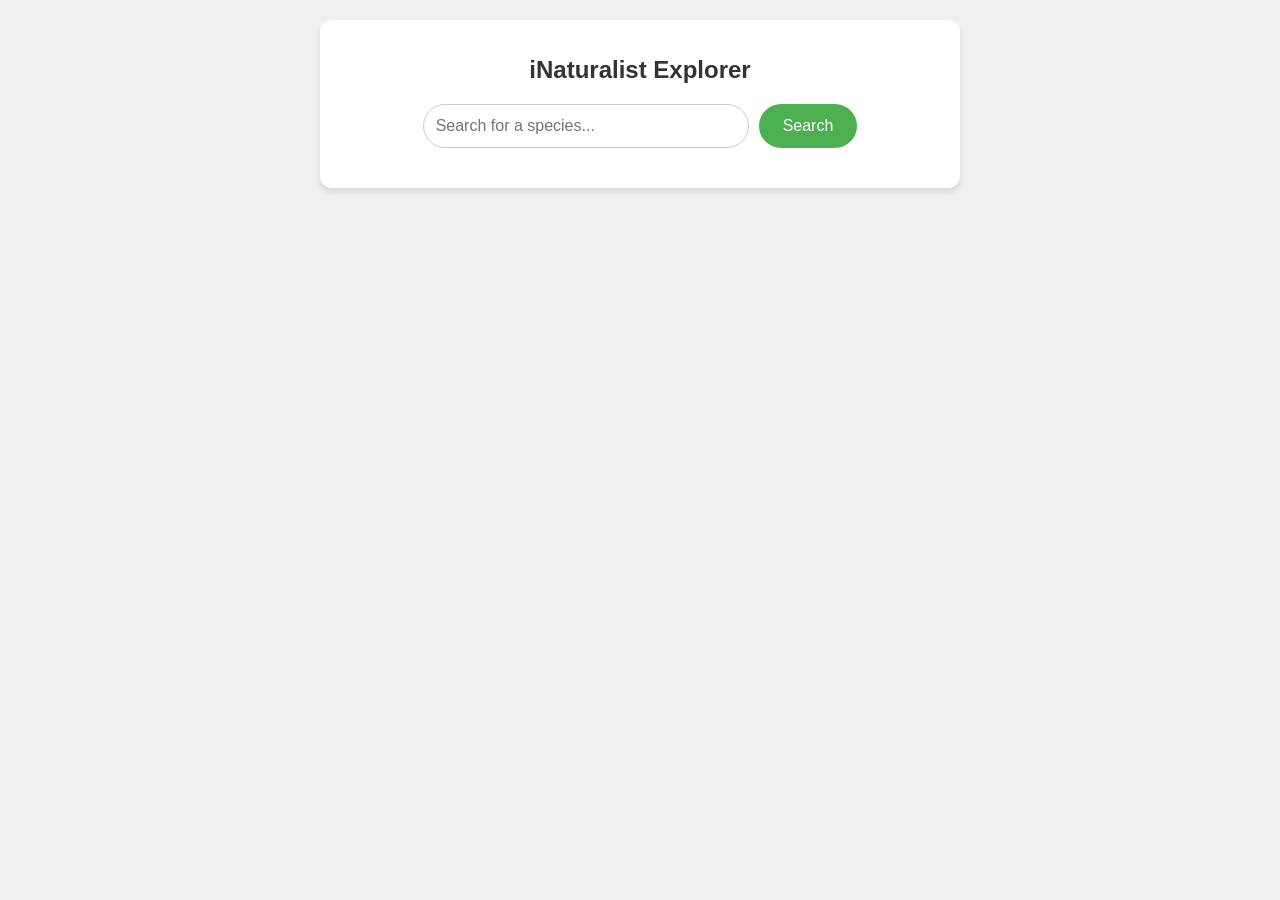
==== index.html @ 487edc32 "tr1" ====
<!DOCTYPE html>
<html lang="en">
<head>
    <meta charset="UTF-8">
    <meta name="viewport" content="width=device-width, initial-scale=1.0">
    <title>iNaturalist Explorer</title>
    <link rel="stylesheet" href="./style.css">
    <link rel="manifest" href="./manifest.json">
    <meta name="theme-color" content="#4CAF50">
    <link rel="apple-touch-icon" href="./icon-192x192.jpg">
</head>
<body>
    <div class="container">
        <h1>iNaturalist Explorer</h1>
        <div class="search-container">
            <input type="text" id="search" placeholder="Search for a species..." aria-label="Search for a species">
            <button id="searchButton">Search</button>
        </div>
        <div id="loading" class="hidden">Searching...</div>
        <div id="results" class="hidden"></div>
        <button id="continueSearch" class="hidden">Load More</button>
    </div>
    <script src="./script.js"></script>
    <script>
        if ('serviceWorker' in navigator) {
            navigator.serviceWorker.register('./service-worker.js')
                .then((reg) => console.log('Service worker registered', reg))
                .catch((err) => console.log('Service worker not registered', err));
        }
    </script>
</body>
</html>
---- style.css ----
:root {
    --primary-color: #4CAF50;
    --secondary-color: #008CBA;
    --background-color: #f0f0f0;
    --card-background: #ffffff;
    --text-color: #333333;
}

body {
    font-family: 'Roboto', 'Arial', sans-serif;
    display: flex;
    justify-content: center;
    align-items: flex-start;
    min-height: 100vh;
    background-color: var(--background-color);
    margin: 0;
    padding: 20px;
    box-sizing: border-box;
}

.container {
    background-color: var(--card-background);
    padding: 20px;
    border-radius: 12px;
    box-shadow: 0 4px 6px rgba(0, 0, 0, 0.1);
    text-align: center;
    max-width: 600px;
    width: 100%;
}

h1 {
    margin-bottom: 20px;
    color: var(--text-color);
    font-size: 24px;
}

.search-container {
    display: flex;
    justify-content: center;
    margin-bottom: 20px;
    flex-wrap: wrap;
}

#search {
    padding: 12px;
    border: 1px solid #ccc;
    border-radius: 24px;
    width: 100%;
    max-width: 300px;
    margin-bottom: 10px;
    font-size: 16px;
}

#searchButton, #continueSearch {
    padding: 12px 24px;
    background-color: var(--primary-color);
    color: white;
    border: none;
    border-radius: 24px;
    cursor: pointer;
    font-size: 16px;
    transition: background-color 0.3s;
}

#searchButton:hover, #continueSearch:hover {
    background-color: #45a049;
}

#continueSearch {
    margin-top: 20px;
}

#loading {
    margin-top: 20px;
}

#results {
    margin-top: 20px;
}

.species {
    display: flex;
    flex-direction: column;
    align-items: center;
    margin-bottom: 20px;
    border: 1px solid #ddd;
    padding: 15px;
    border-radius: 12px;
    background-color: var(--card-background);
    transition: transform 0.3s, box-shadow 0.3s;
}

.species:hover {
    transform: translateY(-5px);
    box-shadow: 0 6px 12px rgba(0, 0, 0, 0.1);
}

.species img {
    width: 100%;
    max-width: 200px;
    height: auto;
    border-radius: 8px;
    margin-bottom: 15px;
}

.species-info {
    text-align: center;
}

.download-btn {
    background-color: var(--secondary-color);
    color: white;
    border: none;
    padding: 8px 16px;
    border-radius: 20px;
    cursor: pointer;
    margin-top: 10px;
    font-size: 14px;
    transition: background-color 0.3s;
}

.download-btn:hover {
    background-color: #007399;
}

.hidden {
    display: none;
}

@media (min-width: 768px) {
    .search-container {
        flex-wrap: nowrap;
    }

    #search {
        margin-bottom: 0;
        margin-right: 10px;
    }

    .species {
        flex-direction: row;
        text-align: left;
    }

    .species img {
        margin-right: 20px;
        margin-bottom: 0;
    }

    .species-info {
        text-align: left;
    }
}
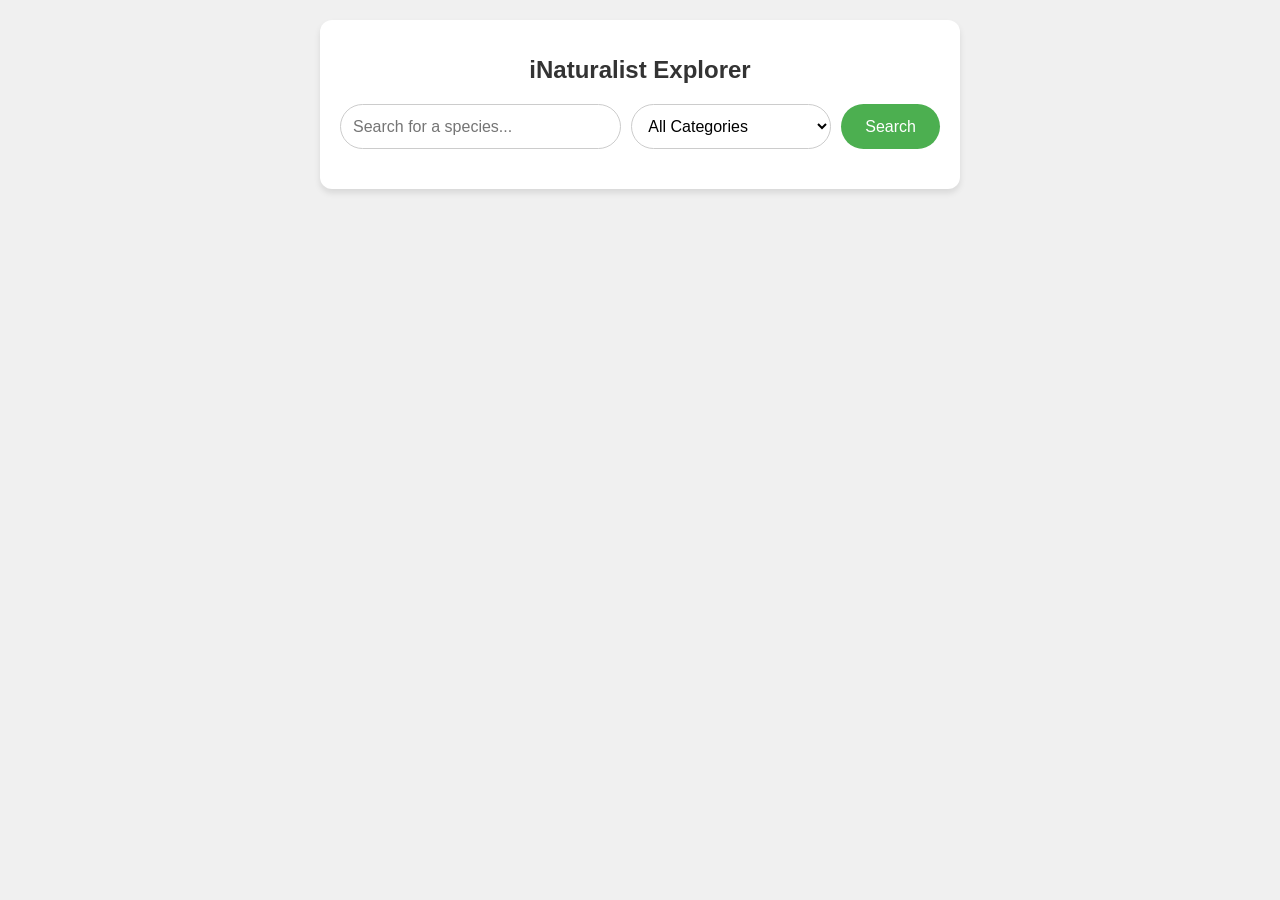
==== commit e39142f7: "categories updt" ====
--- a/index.html
+++ b/index.html
@@ -7,13 +7,21 @@
     <link rel="stylesheet" href="./style.css">
     <link rel="manifest" href="./manifest.json">
     <meta name="theme-color" content="#4CAF50">
-    <link rel="apple-touch-icon" href="./icon-192x192.jpg">
+    <link rel="apple-touch-icon" href="./icon-192x192.png">
 </head>
 <body>
     <div class="container">
         <h1>iNaturalist Explorer</h1>
         <div class="search-container">
             <input type="text" id="search" placeholder="Search for a species..." aria-label="Search for a species">
+            <select id="categoryFilter" aria-label="Select category">
+                <option value="">All Categories</option>
+                <option value="Animalia">Animals</option>
+                <option value="Plantae">Plants</option>
+                <option value="Fungi">Fungi</option>
+                <option value="Chromista">Chromista</option>
+                <option value="Protozoa">Protozoa</option>
+            </select>
             <button id="searchButton">Search</button>
         </div>
         <div id="loading" class="hidden">Searching...</div>
--- a/style.css
+++ b/style.css
@@ -1,25 +1,17 @@
-:root {
-    --primary-color: #4CAF50;
-    --secondary-color: #008CBA;
-    --background-color: #f0f0f0;
-    --card-background: #ffffff;
-    --text-color: #333333;
-}
-
 body {
     font-family: 'Roboto', 'Arial', sans-serif;
     display: flex;
     justify-content: center;
     align-items: flex-start;
     min-height: 100vh;
-    background-color: var(--background-color);
+    background-color: #f0f0f0;
     margin: 0;
     padding: 20px;
     box-sizing: border-box;
 }
 
 .container {
-    background-color: var(--card-background);
+    background-color: #ffffff;
     padding: 20px;
     border-radius: 12px;
     box-shadow: 0 4px 6px rgba(0, 0, 0, 0.1);
@@ -30,7 +22,7 @@
 
 h1 {
     margin-bottom: 20px;
-    color: var(--text-color);
+    color: #333333;
     font-size: 24px;
 }
 
@@ -43,7 +35,7 @@
 
 #search {
     padding: 12px;
-    border: 1px solid #ccc;
+    border: 1px solid #cccccc;
     border-radius: 24px;
     width: 100%;
     max-width: 300px;
@@ -51,9 +43,20 @@
     font-size: 16px;
 }
 
+#categoryFilter {
+    padding: 12px;
+    border: 1px solid #cccccc;
+    border-radius: 24px;
+    width: 100%;
+    max-width: 200px;
+    margin-bottom: 10px;
+    font-size: 16px;
+    background-color: #ffffff;
+}
+
 #searchButton, #continueSearch {
     padding: 12px 24px;
-    background-color: var(--primary-color);
+    background-color: #4CAF50;
     color: white;
     border: none;
     border-radius: 24px;
@@ -83,10 +86,10 @@
     flex-direction: column;
     align-items: center;
     margin-bottom: 20px;
-    border: 1px solid #ddd;
+    border: 1px solid #dddddd;
     padding: 15px;
     border-radius: 12px;
-    background-color: var(--card-background);
+    background-color: #ffffff;
     transition: transform 0.3s, box-shadow 0.3s;
 }
 
@@ -108,7 +111,7 @@
 }
 
 .download-btn {
-    background-color: var(--secondary-color);
+    background-color: #008CBA;
     color: white;
     border: none;
     padding: 8px 16px;
@@ -132,7 +135,7 @@
         flex-wrap: nowrap;
     }
 
-    #search {
+    #search, #categoryFilter {
         margin-bottom: 0;
         margin-right: 10px;
     }
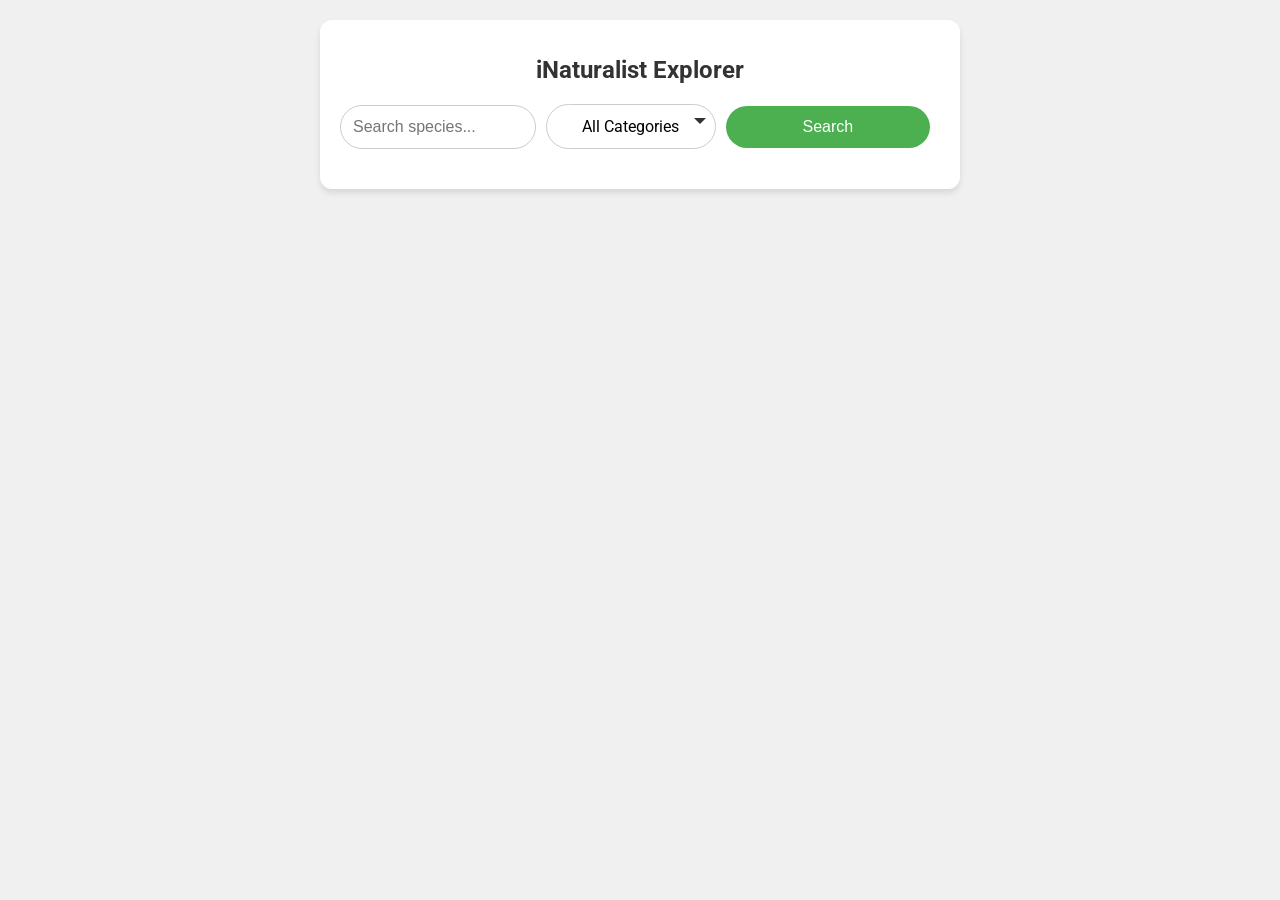
==== commit 298bd0b8: "newquerycfg" ====
--- a/index.html
+++ b/index.html
@@ -4,24 +4,33 @@
     <meta charset="UTF-8">
     <meta name="viewport" content="width=device-width, initial-scale=1.0">
     <title>iNaturalist Explorer</title>
+    <link href="https://fonts.googleapis.com/css2?family=Roboto:wght@400;700&display=swap" rel="stylesheet">
     <link rel="stylesheet" href="./style.css">
-    <link rel="manifest" href="./manifest.json">
-    <meta name="theme-color" content="#4CAF50">
-    <link rel="apple-touch-icon" href="./icon-192x192.png">
 </head>
 <body>
     <div class="container">
         <h1>iNaturalist Explorer</h1>
         <div class="search-container">
-            <input type="text" id="search" placeholder="Search for a species..." aria-label="Search for a species">
-            <select id="categoryFilter" aria-label="Select category">
-                <option value="">All Categories</option>
-                <option value="Animalia">Animals</option>
-                <option value="Plantae">Plants</option>
-                <option value="Fungi">Fungi</option>
-                <option value="Chromista">Chromista</option>
-                <option value="Protozoa">Protozoa</option>
-            </select>
+            <input type="text" id="search" placeholder="Search species...">
+            <div class="custom-select">
+                <div class="select-selected">All Categories</div>
+                <div class="select-items select-hide">
+                    <div data-value="All">All Categories</div>
+                    <div data-value="Animalia">Animals</div>
+                    <div data-value="Actinopterygii">Ray-finned Fishes</div>
+                    <div data-value="Aves">Birds</div>
+                    <div data-value="Reptilia">Reptiles</div>
+                    <div data-value="Amphibia">Amphibians</div>
+                    <div data-value="Mammalia">Mammals</div>
+                    <div data-value="Arachnida">Arachnids</div>
+                    <div data-value="Insecta">Insects</div>
+                    <div data-value="Plantae">Plants</div>
+                    <div data-value="Fungi">Fungi</div>
+                    <div data-value="Protozoa">Protozoa</div>
+                    <div data-value="Mollusca">Mollusks</div>
+                    <div data-value="Chromista">Chromista</div>
+                </div>
+            </div>
             <button id="searchButton">Search</button>
         </div>
         <div id="loading" class="hidden">Searching...</div>
--- a/style.css
+++ b/style.css
@@ -28,9 +28,9 @@
 
 .search-container {
     display: flex;
-    justify-content: center;
+    flex-direction: column;
+    align-items: center;
     margin-bottom: 20px;
-    flex-wrap: wrap;
 }
 
 #search {
@@ -43,15 +43,59 @@
     font-size: 16px;
 }
 
-#categoryFilter {
+.custom-select {
+    position: relative;
+    width: 100%;
+    max-width: 300px;
+    margin-bottom: 10px;
+}
+
+.select-selected {
+    background-color: #ffffff;
+    border: 1px solid #cccccc;
     padding: 12px;
+    border-radius: 24px;
+    cursor: pointer;
+    user-select: none;
+}
+
+.select-selected:after {
+    position: absolute;
+    content: "";
+    top: 14px;
+    right: 10px;
+    width: 0;
+    height: 0;
+    border: 6px solid transparent;
+    border-color: #333 transparent transparent transparent;
+}
+
+.select-items {
+    position: absolute;
+    background-color: #ffffff;
+    top: 100%;
+    left: 0;
+    right: 0;
+    z-index: 99;
+    max-height: 200px;
+    overflow-y: auto;
     border: 1px solid #cccccc;
-    border-radius: 24px;
-    width: 100%;
-    max-width: 200px;
-    margin-bottom: 10px;
-    font-size: 16px;
-    background-color: #ffffff;
+    border-radius: 0 0 12px 12px;
+    box-shadow: 0 2px 4px rgba(0, 0, 0, 0.1);
+}
+
+.select-items div {
+    padding: 10px;
+    cursor: pointer;
+    user-select: none;
+}
+
+.select-items div:hover, .same-as-selected {
+    background-color: #f1f1f1;
+}
+
+.select-hide {
+    display: none;
 }
 
 #searchButton, #continueSearch {
@@ -63,6 +107,8 @@
     cursor: pointer;
     font-size: 16px;
     transition: background-color 0.3s;
+    width: 100%;
+    max-width: 300px;
 }
 
 #searchButton:hover, #continueSearch:hover {
@@ -132,12 +178,13 @@
 
 @media (min-width: 768px) {
     .search-container {
-        flex-wrap: nowrap;
-    }
-
-    #search, #categoryFilter {
+        flex-direction: row;
+        justify-content: center;
+    }
+
+    #search, .custom-select, #searchButton {
+        margin-right: 10px;
         margin-bottom: 0;
-        margin-right: 10px;
     }
 
     .species {
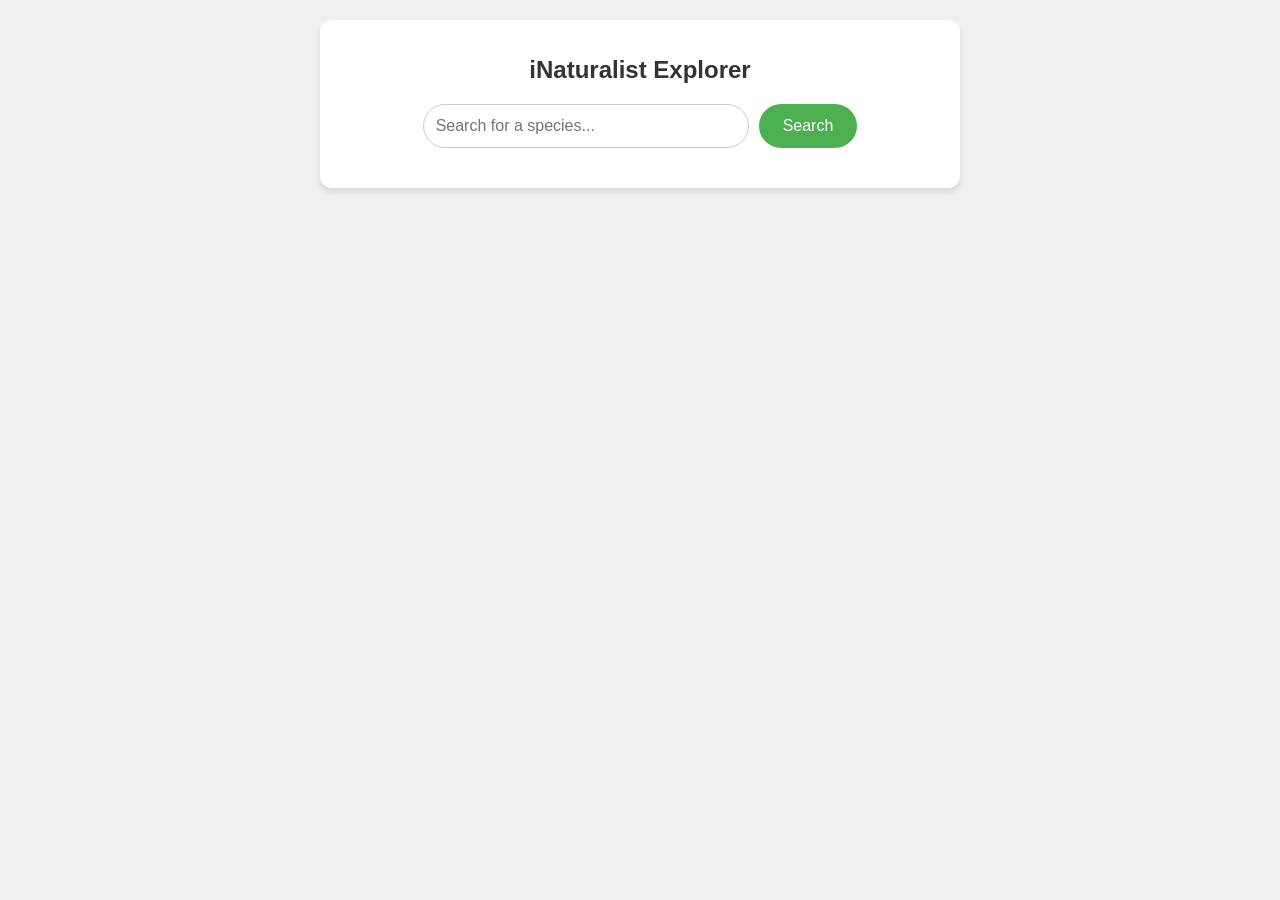
==== commit b0c0cb22: "backto1" ====
--- a/index.html
+++ b/index.html
@@ -4,33 +4,16 @@
     <meta charset="UTF-8">
     <meta name="viewport" content="width=device-width, initial-scale=1.0">
     <title>iNaturalist Explorer</title>
-    <link href="https://fonts.googleapis.com/css2?family=Roboto:wght@400;700&display=swap" rel="stylesheet">
     <link rel="stylesheet" href="./style.css">
+    <link rel="manifest" href="./manifest.json">
+    <meta name="theme-color" content="#4CAF50">
+    <link rel="apple-touch-icon" href="./icon-192x192.jpg">
 </head>
 <body>
     <div class="container">
         <h1>iNaturalist Explorer</h1>
         <div class="search-container">
-            <input type="text" id="search" placeholder="Search species...">
-            <div class="custom-select">
-                <div class="select-selected">All Categories</div>
-                <div class="select-items select-hide">
-                    <div data-value="All">All Categories</div>
-                    <div data-value="Animalia">Animals</div>
-                    <div data-value="Actinopterygii">Ray-finned Fishes</div>
-                    <div data-value="Aves">Birds</div>
-                    <div data-value="Reptilia">Reptiles</div>
-                    <div data-value="Amphibia">Amphibians</div>
-                    <div data-value="Mammalia">Mammals</div>
-                    <div data-value="Arachnida">Arachnids</div>
-                    <div data-value="Insecta">Insects</div>
-                    <div data-value="Plantae">Plants</div>
-                    <div data-value="Fungi">Fungi</div>
-                    <div data-value="Protozoa">Protozoa</div>
-                    <div data-value="Mollusca">Mollusks</div>
-                    <div data-value="Chromista">Chromista</div>
-                </div>
-            </div>
+            <input type="text" id="search" placeholder="Search for a species..." aria-label="Search for a species">
             <button id="searchButton">Search</button>
         </div>
         <div id="loading" class="hidden">Searching...</div>
--- a/style.css
+++ b/style.css
@@ -1,17 +1,25 @@
+:root {
+    --primary-color: #4CAF50;
+    --secondary-color: #008CBA;
+    --background-color: #f0f0f0;
+    --card-background: #ffffff;
+    --text-color: #333333;
+}
+
 body {
     font-family: 'Roboto', 'Arial', sans-serif;
     display: flex;
     justify-content: center;
     align-items: flex-start;
     min-height: 100vh;
-    background-color: #f0f0f0;
+    background-color: var(--background-color);
     margin: 0;
     padding: 20px;
     box-sizing: border-box;
 }
 
 .container {
-    background-color: #ffffff;
+    background-color: var(--card-background);
     padding: 20px;
     border-radius: 12px;
     box-shadow: 0 4px 6px rgba(0, 0, 0, 0.1);
@@ -22,20 +30,20 @@
 
 h1 {
     margin-bottom: 20px;
-    color: #333333;
+    color: var(--text-color);
     font-size: 24px;
 }
 
 .search-container {
     display: flex;
-    flex-direction: column;
-    align-items: center;
+    justify-content: center;
     margin-bottom: 20px;
+    flex-wrap: wrap;
 }
 
 #search {
     padding: 12px;
-    border: 1px solid #cccccc;
+    border: 1px solid #ccc;
     border-radius: 24px;
     width: 100%;
     max-width: 300px;
@@ -43,72 +51,15 @@
     font-size: 16px;
 }
 
-.custom-select {
-    position: relative;
-    width: 100%;
-    max-width: 300px;
-    margin-bottom: 10px;
-}
-
-.select-selected {
-    background-color: #ffffff;
-    border: 1px solid #cccccc;
-    padding: 12px;
-    border-radius: 24px;
-    cursor: pointer;
-    user-select: none;
-}
-
-.select-selected:after {
-    position: absolute;
-    content: "";
-    top: 14px;
-    right: 10px;
-    width: 0;
-    height: 0;
-    border: 6px solid transparent;
-    border-color: #333 transparent transparent transparent;
-}
-
-.select-items {
-    position: absolute;
-    background-color: #ffffff;
-    top: 100%;
-    left: 0;
-    right: 0;
-    z-index: 99;
-    max-height: 200px;
-    overflow-y: auto;
-    border: 1px solid #cccccc;
-    border-radius: 0 0 12px 12px;
-    box-shadow: 0 2px 4px rgba(0, 0, 0, 0.1);
-}
-
-.select-items div {
-    padding: 10px;
-    cursor: pointer;
-    user-select: none;
-}
-
-.select-items div:hover, .same-as-selected {
-    background-color: #f1f1f1;
-}
-
-.select-hide {
-    display: none;
-}
-
 #searchButton, #continueSearch {
     padding: 12px 24px;
-    background-color: #4CAF50;
+    background-color: var(--primary-color);
     color: white;
     border: none;
     border-radius: 24px;
     cursor: pointer;
     font-size: 16px;
     transition: background-color 0.3s;
-    width: 100%;
-    max-width: 300px;
 }
 
 #searchButton:hover, #continueSearch:hover {
@@ -132,10 +83,10 @@
     flex-direction: column;
     align-items: center;
     margin-bottom: 20px;
-    border: 1px solid #dddddd;
+    border: 1px solid #ddd;
     padding: 15px;
     border-radius: 12px;
-    background-color: #ffffff;
+    background-color: var(--card-background);
     transition: transform 0.3s, box-shadow 0.3s;
 }
 
@@ -157,7 +108,7 @@
 }
 
 .download-btn {
-    background-color: #008CBA;
+    background-color: var(--secondary-color);
     color: white;
     border: none;
     padding: 8px 16px;
@@ -178,13 +129,12 @@
 
 @media (min-width: 768px) {
     .search-container {
-        flex-direction: row;
-        justify-content: center;
+        flex-wrap: nowrap;
     }
 
-    #search, .custom-select, #searchButton {
+    #search {
+        margin-bottom: 0;
         margin-right: 10px;
-        margin-bottom: 0;
     }
 
     .species {
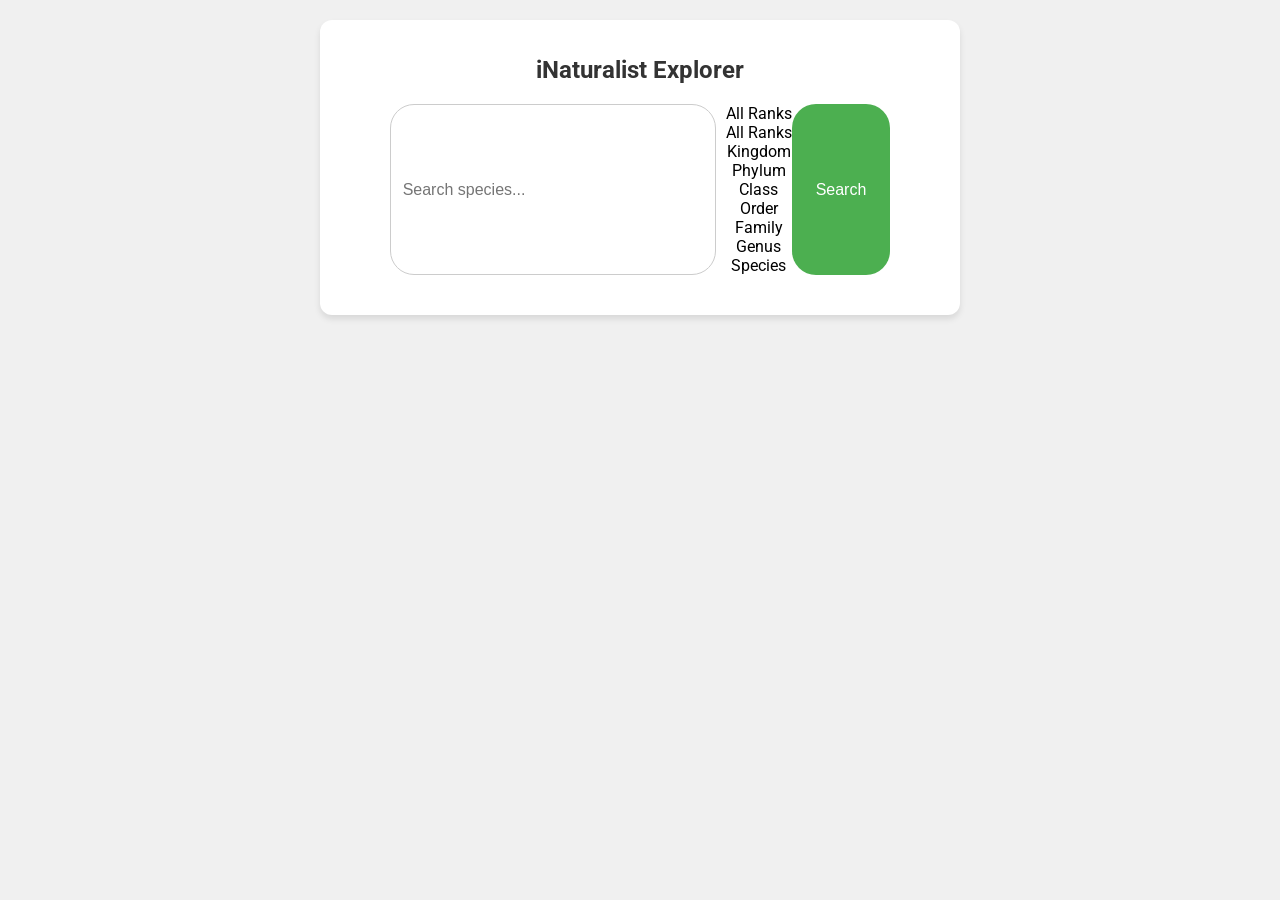
==== commit 6474cd05: "filter drop" ====
--- a/index.html
+++ b/index.html
@@ -4,16 +4,27 @@
     <meta charset="UTF-8">
     <meta name="viewport" content="width=device-width, initial-scale=1.0">
     <title>iNaturalist Explorer</title>
+    <link href="https://fonts.googleapis.com/css2?family=Roboto:wght@400;700&display=swap" rel="stylesheet">
     <link rel="stylesheet" href="./style.css">
-    <link rel="manifest" href="./manifest.json">
-    <meta name="theme-color" content="#4CAF50">
-    <link rel="apple-touch-icon" href="./icon-192x192.jpg">
 </head>
 <body>
     <div class="container">
         <h1>iNaturalist Explorer</h1>
         <div class="search-container">
-            <input type="text" id="search" placeholder="Search for a species..." aria-label="Search for a species">
+            <input type="text" id="search" placeholder="Search species...">
+            <div class="custom-select">
+                <div class="select-selected">All Ranks</div>
+                <div class="select-items select-hide">
+                    <div data-value="0">All Ranks</div>
+                    <div data-value="70">Kingdom</div>
+                    <div data-value="60">Phylum</div>
+                    <div data-value="50">Class</div>
+                    <div data-value="40">Order</div>
+                    <div data-value="30">Family</div>
+                    <div data-value="20">Genus</div>
+                    <div data-value="10">Species</div>
+                </div>
+            </div>
             <button id="searchButton">Search</button>
         </div>
         <div id="loading" class="hidden">Searching...</div>
@@ -21,12 +32,5 @@
         <button id="continueSearch" class="hidden">Load More</button>
     </div>
     <script src="./script.js"></script>
-    <script>
-        if ('serviceWorker' in navigator) {
-            navigator.serviceWorker.register('./service-worker.js')
-                .then((reg) => console.log('Service worker registered', reg))
-                .catch((err) => console.log('Service worker not registered', err));
-        }
-    </script>
 </body>
 </html>
--- a/style.css
+++ b/style.css
@@ -147,6 +147,7 @@
         margin-bottom: 0;
     }
 
+
     .species-info {
         text-align: left;
     }
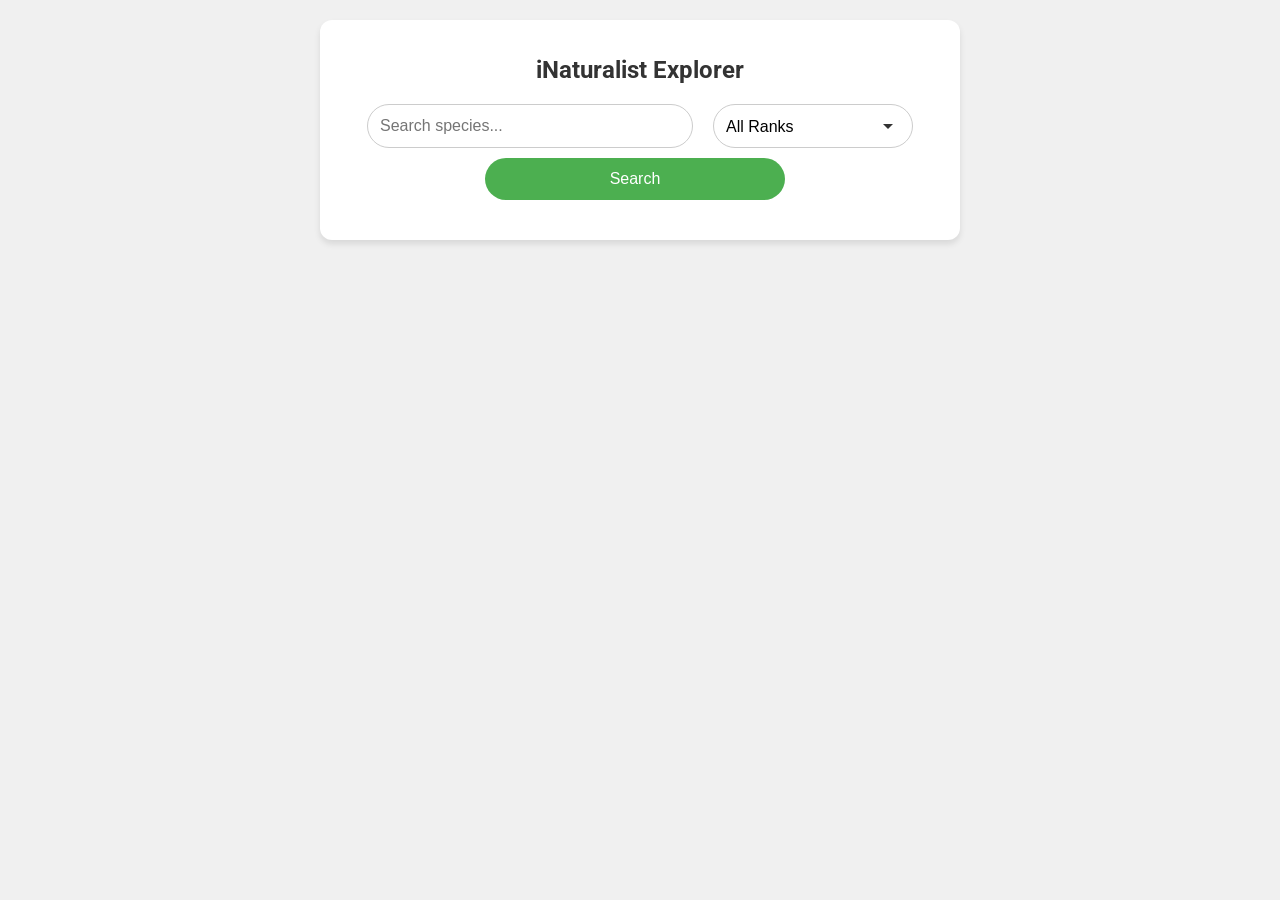
==== commit 1501c1d8: "ddfilter updt" ====
--- a/index.html
+++ b/index.html
@@ -12,21 +12,19 @@
         <h1>iNaturalist Explorer</h1>
         <div class="search-container">
             <input type="text" id="search" placeholder="Search species...">
-            <div class="custom-select">
-                <div class="select-selected">All Ranks</div>
-                <div class="select-items select-hide">
-                    <div data-value="0">All Ranks</div>
-                    <div data-value="70">Kingdom</div>
-                    <div data-value="60">Phylum</div>
-                    <div data-value="50">Class</div>
-                    <div data-value="40">Order</div>
-                    <div data-value="30">Family</div>
-                    <div data-value="20">Genus</div>
-                    <div data-value="10">Species</div>
-                </div>
-            </div>
+            <select id="categoryFilter">
+                <option value="">All Ranks</option>
+                <option value="70">Kingdom</option>
+                <option value="60">Phylum</option>
+                <option value="50">Class</option>
+                <option value="40">Order</option>
+                <option value="30">Family</option>
+                <option value="20">Genus</option>
+                <option value="10">Species</option>
+            </select>
             <button id="searchButton">Search</button>
         </div>
+    
         <div id="loading" class="hidden">Searching...</div>
         <div id="results" class="hidden"></div>
         <button id="continueSearch" class="hidden">Load More</button>
--- a/style.css
+++ b/style.css
@@ -1,25 +1,17 @@
-:root {
-    --primary-color: #4CAF50;
-    --secondary-color: #008CBA;
-    --background-color: #f0f0f0;
-    --card-background: #ffffff;
-    --text-color: #333333;
-}
-
 body {
     font-family: 'Roboto', 'Arial', sans-serif;
     display: flex;
     justify-content: center;
     align-items: flex-start;
     min-height: 100vh;
-    background-color: var(--background-color);
+    background-color: #f0f0f0;
     margin: 0;
     padding: 20px;
     box-sizing: border-box;
 }
 
 .container {
-    background-color: var(--card-background);
+    background-color: #ffffff;
     padding: 20px;
     border-radius: 12px;
     box-shadow: 0 4px 6px rgba(0, 0, 0, 0.1);
@@ -30,7 +22,7 @@
 
 h1 {
     margin-bottom: 20px;
-    color: var(--text-color);
+    color: #333333;
     font-size: 24px;
 }
 
@@ -39,11 +31,43 @@
     justify-content: center;
     margin-bottom: 20px;
     flex-wrap: wrap;
+    gap: 10px; /* Add gap for better spacing between elements */
+}
+
+#search, #categoryFilter {
+    padding: 12px;
+    border: 1px solid #cccccc;
+    border-radius: 24px;
+    width: 100%;
+    max-width: 300px;
+    font-size: 16px;
+}
+
+#categoryFilter {
+    max-width: 200px;
+    background-color: #ffffff;
+    appearance: none; /* Remove default arrow in some browsers */
+    background-image: url('data:image/svg+xml;utf8,<svg fill="%23333333" height="24" viewBox="0 0 24 24" width="24" xmlns="http://www.w3.org/2000/svg"><path d="M7 10l5 5 5-5z"/><path d="M0 0h24v24H0z" fill="none"/></svg>');
+    background-repeat: no-repeat;
+    background-position: right 12px center;
+    padding-right: 40px; /* Make room for custom arrow */
+}
+
+/* ... (rest of the CSS remains unchanged) ... */
+
+.species-info p {
+    margin: 5px 0;
+}
+
+/* Add this new rule for the rank information */
+.species-info .rank {
+    font-style: italic;
+    color: #666666;
 }
 
 #search {
     padding: 12px;
-    border: 1px solid #ccc;
+    border: 1px solid #cccccc;
     border-radius: 24px;
     width: 100%;
     max-width: 300px;
@@ -51,15 +75,72 @@
     font-size: 16px;
 }
 
+.custom-select {
+    position: relative;
+    width: 100%;
+    max-width: 300px;
+    margin-bottom: 10px;
+}
+
+.select-selected {
+    background-color: #ffffff;
+    border: 1px solid #cccccc;
+    padding: 12px;
+    border-radius: 24px;
+    cursor: pointer;
+    user-select: none;
+}
+
+.select-selected:after {
+    position: absolute;
+    content: "";
+    top: 14px;
+    right: 10px;
+    width: 0;
+    height: 0;
+    border: 6px solid transparent;
+    border-color: #333 transparent transparent transparent;
+}
+
+.select-items {
+    position: absolute;
+    background-color: #ffffff;
+    top: 100%;
+    left: 0;
+    right: 0;
+    z-index: 99;
+    max-height: 200px;
+    overflow-y: auto;
+    border: 1px solid #cccccc;
+    border-radius: 0 0 12px 12px;
+    box-shadow: 0 2px 4px rgba(0, 0, 0, 0.1);
+}
+
+.select-items div {
+    padding: 10px;
+    cursor: pointer;
+    user-select: none;
+}
+
+.select-items div:hover, .same-as-selected {
+    background-color: #f1f1f1;
+}
+
+.select-hide {
+    display: none;
+}
+
 #searchButton, #continueSearch {
     padding: 12px 24px;
-    background-color: var(--primary-color);
+    background-color: #4CAF50;
     color: white;
     border: none;
     border-radius: 24px;
     cursor: pointer;
     font-size: 16px;
     transition: background-color 0.3s;
+    width: 100%;
+    max-width: 300px;
 }
 
 #searchButton:hover, #continueSearch:hover {
@@ -83,10 +164,10 @@
     flex-direction: column;
     align-items: center;
     margin-bottom: 20px;
-    border: 1px solid #ddd;
+    border: 1px solid #dddddd;
     padding: 15px;
     border-radius: 12px;
-    background-color: var(--card-background);
+    background-color: #ffffff;
     transition: transform 0.3s, box-shadow 0.3s;
 }
 
@@ -108,7 +189,7 @@
 }
 
 .download-btn {
-    background-color: var(--secondary-color);
+    background-color: #008CBA;
     color: white;
     border: none;
     padding: 8px 16px;
@@ -129,12 +210,13 @@
 
 @media (min-width: 768px) {
     .search-container {
-        flex-wrap: nowrap;
-    }
-
-    #search {
+        flex-direction: row;
+        justify-content: center;
+    }
+
+    #search, .custom-select, #searchButton {
+        margin-right: 10px;
         margin-bottom: 0;
-        margin-right: 10px;
     }
 
     .species {
@@ -147,7 +229,6 @@
         margin-bottom: 0;
     }
 
-
     .species-info {
         text-align: left;
     }
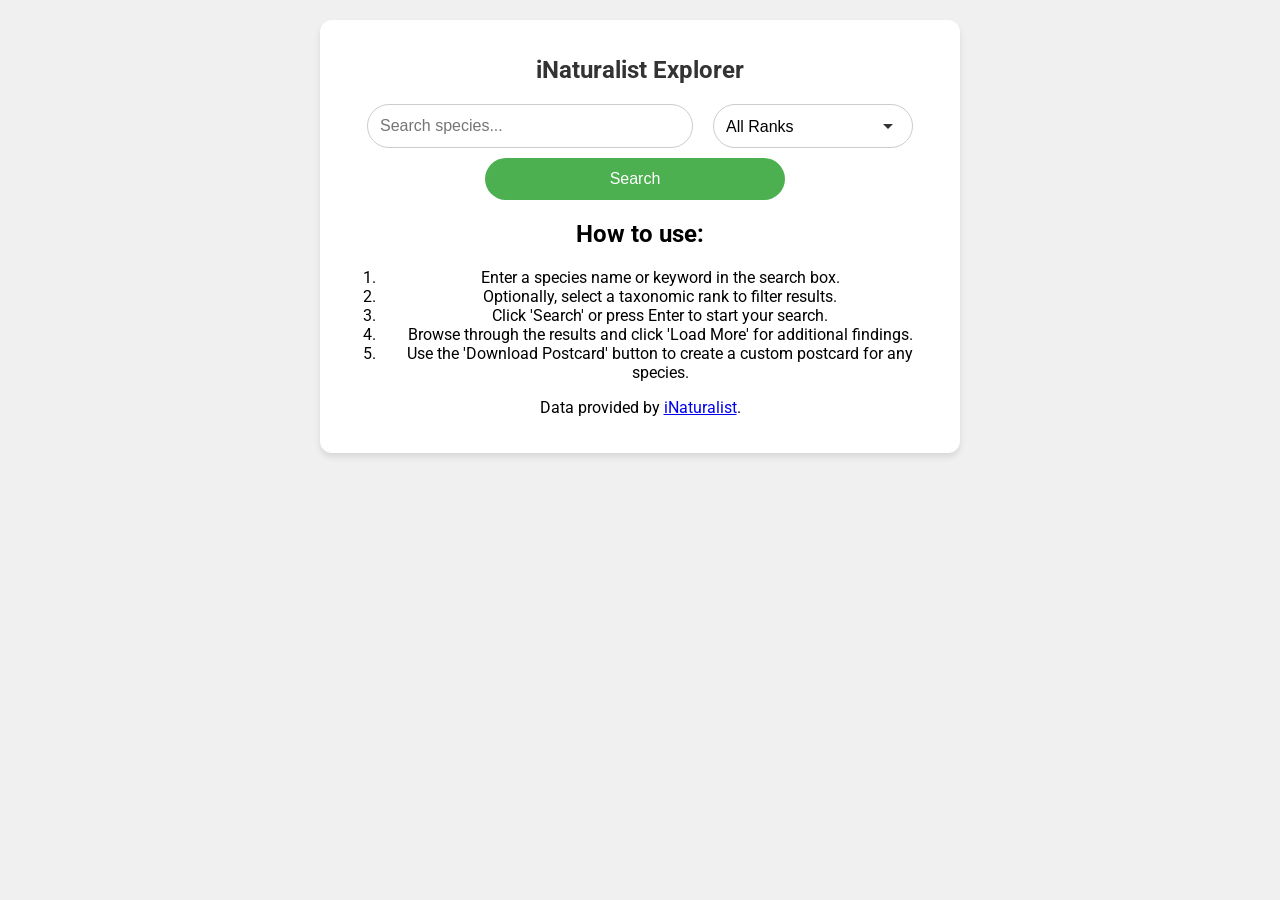
==== commit 9502f6df: "description" ====
--- a/index.html
+++ b/index.html
@@ -5,11 +5,12 @@
     <meta name="viewport" content="width=device-width, initial-scale=1.0">
     <title>iNaturalist Explorer</title>
     <link href="https://fonts.googleapis.com/css2?family=Roboto:wght@400;700&display=swap" rel="stylesheet">
-    <link rel="stylesheet" href="./style.css">
+    <link rel="stylesheet" href="style.css">
 </head>
 <body>
     <div class="container">
         <h1>iNaturalist Explorer</h1>
+        
         <div class="search-container">
             <input type="text" id="search" placeholder="Search species...">
             <select id="categoryFilter">
@@ -24,11 +25,24 @@
             </select>
             <button id="searchButton">Search</button>
         </div>
-    
+
         <div id="loading" class="hidden">Searching...</div>
         <div id="results" class="hidden"></div>
         <button id="continueSearch" class="hidden">Load More</button>
+
+        <div class="usage-description">
+            <h2>How to use:</h2>
+            <ol>
+                <li>Enter a species name or keyword in the search box.</li>
+                <li>Optionally, select a taxonomic rank to filter results.</li>
+                <li>Click 'Search' or press Enter to start your search.</li>
+                <li>Browse through the results and click 'Load More' for additional findings.</li>
+                <li>Use the 'Download Postcard' button to create a custom postcard for any species.</li>
+            </ol>
+            <p>Data provided by <a href="https://www.inaturalist.org" target="_blank">iNaturalist</a>.</p>
+        </div>
     </div>
-    <script src="./script.js"></script>
+
+    <script src="script.js"></script>
 </body>
 </html>
--- a/style.css
+++ b/style.css
@@ -53,8 +53,6 @@
     padding-right: 40px; /* Make room for custom arrow */
 }
 
-/* ... (rest of the CSS remains unchanged) ... */
-
 .species-info p {
     margin: 5px 0;
 }
